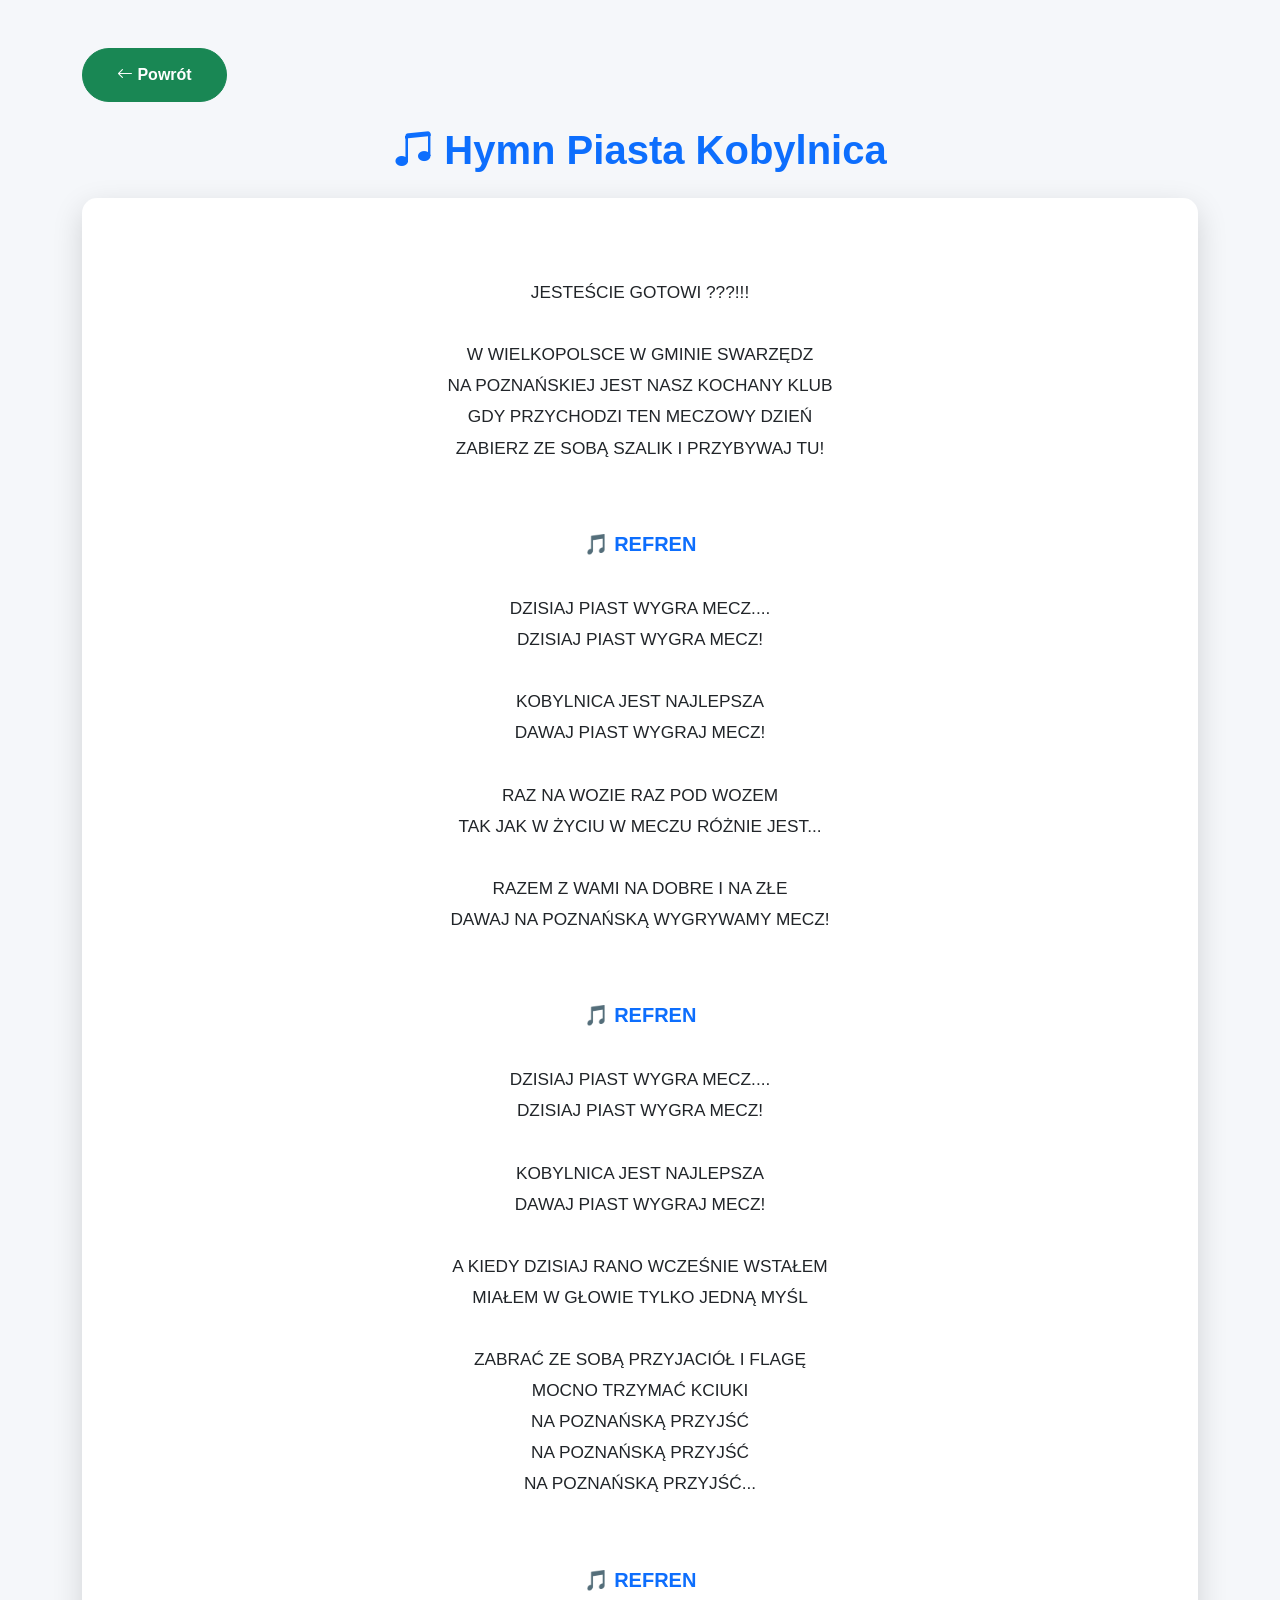
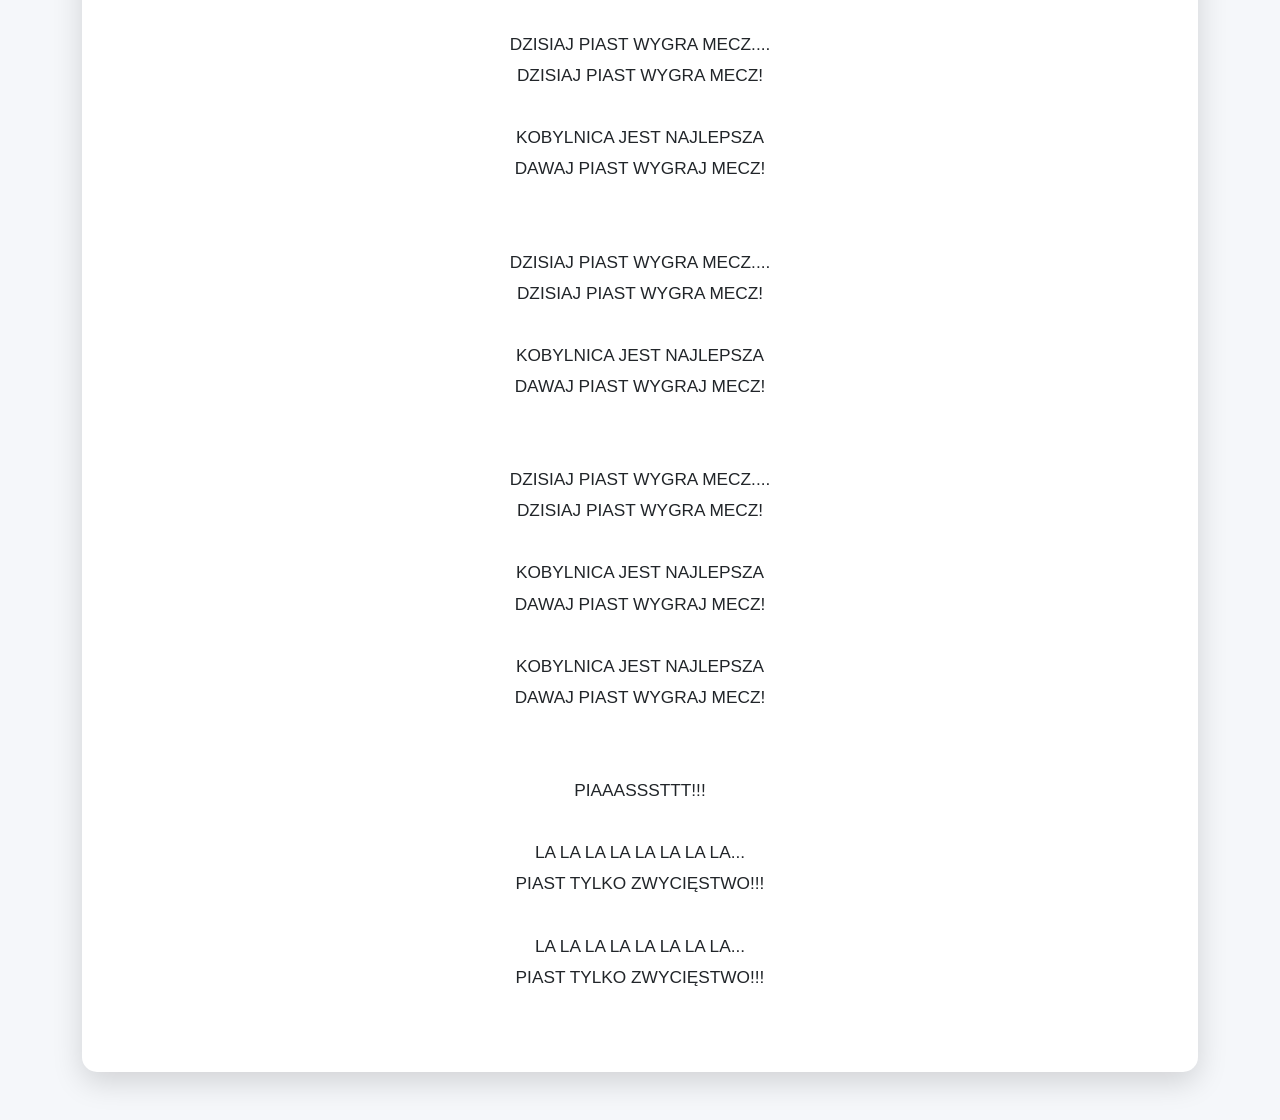
==== hymn.html @ a8ccc561 "Add files via upload" ====
<!DOCTYPE html>
<html lang="pl">
<head>

<meta charset="UTF-8">
<meta name="viewport" content="width=device-width, initial-scale=1">

<title>Hymn Piasta Kobylnica</title>

<link href="https://cdn.jsdelivr.net/npm/bootstrap@5.3.3/dist/css/bootstrap.min.css" rel="stylesheet">
<link href="https://cdn.jsdelivr.net/npm/bootstrap-icons@1.11.3/font/bootstrap-icons.css" rel="stylesheet">
<link rel="stylesheet" href="css/styles.css">

<style>
body{
    background:#f5f7fa;
}

.card{
    border:none;
    border-radius:15px;
    box-shadow:0 10px 30px rgba(0,0,0,.15);
}

pre{
    white-space:pre-wrap;
    font-family:inherit;
    font-size:1.08rem;
    line-height:1.8;
    text-align:center;
    margin:0;
}

.refren{
    color:#0d6efd;
    font-weight:bold;
    font-size:1.25rem;
}

h1{
    color:#0d6efd;
    font-weight:bold;
}
</style>

</head>

<body>

<div class="container py-5">

    <a href="dzien_meczowy.html" class="btn btn-success mb-4">
        <i class="bi bi-arrow-left"></i>
        Powrót
    </a>

    <h1 class="text-center mb-4">
        <i class="bi bi-music-note-beamed"></i>
        Hymn Piasta Kobylnica
    </h1>

    <div class="card p-5">

<pre>

JESTEŚCIE GOTOWI ???!!!

W WIELKOPOLSCE W GMINIE SWARZĘDZ
NA POZNAŃSKIEJ JEST NASZ KOCHANY KLUB
GDY PRZYCHODZI TEN MECZOWY DZIEŃ
ZABIERZ ZE SOBĄ SZALIK I PRZYBYWAJ TU!


<span class="refren">🎵 REFREN</span>

DZISIAJ PIAST WYGRA MECZ....
DZISIAJ PIAST WYGRA MECZ!

KOBYLNICA JEST NAJLEPSZA
DAWAJ PIAST WYGRAJ MECZ!

RAZ NA WOZIE RAZ POD WOZEM
TAK JAK W ŻYCIU W MECZU RÓŻNIE JEST...

RAZEM Z WAMI NA DOBRE I NA ZŁE
DAWAJ NA POZNAŃSKĄ WYGRYWAMY MECZ!


<span class="refren">🎵 REFREN</span>

DZISIAJ PIAST WYGRA MECZ....
DZISIAJ PIAST WYGRA MECZ!

KOBYLNICA JEST NAJLEPSZA
DAWAJ PIAST WYGRAJ MECZ!

A KIEDY DZISIAJ RANO WCZEŚNIE WSTAŁEM
MIAŁEM W GŁOWIE TYLKO JEDNĄ MYŚL

ZABRAĆ ZE SOBĄ PRZYJACIÓŁ I FLAGĘ
MOCNO TRZYMAĆ KCIUKI
NA POZNAŃSKĄ PRZYJŚĆ
NA POZNAŃSKĄ PRZYJŚĆ
NA POZNAŃSKĄ PRZYJŚĆ...


<span class="refren">🎵 REFREN</span>

DZISIAJ PIAST WYGRA MECZ....
DZISIAJ PIAST WYGRA MECZ!

KOBYLNICA JEST NAJLEPSZA
DAWAJ PIAST WYGRAJ MECZ!


DZISIAJ PIAST WYGRA MECZ....
DZISIAJ PIAST WYGRA MECZ!

KOBYLNICA JEST NAJLEPSZA
DAWAJ PIAST WYGRAJ MECZ!


DZISIAJ PIAST WYGRA MECZ....
DZISIAJ PIAST WYGRA MECZ!

KOBYLNICA JEST NAJLEPSZA
DAWAJ PIAST WYGRAJ MECZ!

KOBYLNICA JEST NAJLEPSZA
DAWAJ PIAST WYGRAJ MECZ!


PIAAASSSTTT!!!

LA LA LA LA LA LA LA LA...
PIAST TYLKO ZWYCIĘSTWO!!!

LA LA LA LA LA LA LA LA...
PIAST TYLKO ZWYCIĘSTWO!!!

</pre>

    </div>

</div>

</body>
</html>
---- css/styles.css ----
/* ===================================
   PIAST KOBYLNICA
   styles.css
=================================== */

:root{

    --primary:#0d6efd;
    --primary-dark:#084298;
    --light:#f8f9fa;
    --dark:#212529;
    --gray:#6c757d;
    --white:#ffffff;

}

*{
    margin:0;
    padding:0;
    box-sizing:border-box;
}

html{
    scroll-behavior:smooth;
}

body{

    font-family:'Plus Jakarta Sans',sans-serif;
    background:#fff;
    color:var(--dark);
    overflow-x:hidden;

}

a{
    text-decoration:none;
}

img{
    max-width:100%;
    display:block;
}

/* ===================================
   NAVBAR
=================================== */
.navbar-actions{
    display:flex;
    align-items:center;
    gap:10px;
}

.nav-action{
    display:flex;
    align-items:center;
    justify-content:center;
    gap:6px;

    min-width:92px;
    height:40px;

    padding:0 16px;

    border:1.5px solid #222;
    border-radius:999px;

    background:#fff;
    color:#222;

    font-size:15px;
    font-weight:600;

    text-decoration:none;

    transition:.25s;
    cursor:pointer;
}

.nav-action i{
    font-size:16px;
}
/* ===== MENU ===== */

.navbar-brand{
    display:flex;
    align-items:center;
    gap:10px;
}

.navbar-brand img{
    width:48px;
    height:48px;
}

.navbar-brand span{
    font-weight:700;
}

.navbar-tools{
    display:flex;
    align-items:center;
    gap:12px;
    margin-left:auto;
    margin-right:20px;
}

.tool-btn{
    width:46px;
    height:46px;

    display:flex;
    justify-content:center;
    align-items:center;

    border:none;
    border-radius:50%;

    background:transparent;
    color:#222;

    text-decoration:none;
    cursor:pointer;

    transition:.25s;
}

.tool-btn i{
    font-size:26px;
}

.tool-btn:hover{
    background:#f3f3f3;
}

.tool-btn.playing{
    color:#198754;
}

/* TELEFON */

@media (max-width:991px){

    .navbar-brand span{
        display:none;
    }

    .navbar-brand img{
        width:44px;
        height:44px;
    }

    /* ikony idealnie na środku */
    .navbar-tools{

        position:absolute;

        left:50%;
        transform:translateX(-50%);

        margin:0;
        gap:14px;

    }

    .tool-btn{

        width:44px;
        height:44px;

    }

    .tool-btn i{
        font-size:24px;
    }

}
.nav-action:hover{
    background:#f5f5f5;
    color:#222;
}

/* gdy gra hymn */

.nav-action.playing{
    background:#198754;
    border-color:#198754;
    color:#fff;
}

.nav-action.playing i{
    color:#fff;
}

.navbar{

    background:#fff;
    padding:18px 0;
    transition:.3s;
    box-shadow:0 3px 20px rgba(0,0,0,.05);

}

.navbar-brand{

    display:flex;
    align-items:center;
    gap:12px;

    font-weight:800;
    color:var(--dark);
    font-size:1.25rem;

}

.navbar-brand img{

    width:55px;

}

.nav-link{

    color:var(--dark);
    font-weight:600;
    margin-left:18px;
    transition:.3s;

}

.nav-link:hover{

    color:var(--primary);

}

.nav-link.active{

    color:var(--primary);

}

.navbar-toggler{

    border:none;

}

.navbar-toggler:focus{

    box-shadow:none;

}

/* ===================================
   HERO
=================================== */

.hero{

    min-height:100vh;

    display:flex;

    align-items:center;

    padding-top:120px;

    background:

        radial-gradient(circle at top right,#dbeafe 0%,transparent 40%),

        radial-gradient(circle at bottom left,#bfdbfe 0%,transparent 35%),

        #ffffff;

}

.hero-badge{

    display:inline-block;

    background:#e7f1ff;

    color:var(--primary);

    padding:8px 18px;

    border-radius:40px;

    font-size:.85rem;

    font-weight:700;

    margin-bottom:22px;

}

.hero h1{

    font-size:4rem;

    font-weight:900;

    line-height:1.05;

    margin-bottom:20px;

}

.hero p{

    font-size:1.15rem;

    color:var(--gray);

    max-width:520px;

    margin-bottom:35px;

}

.hero-buttons{

    display:flex;

    gap:18px;

    flex-wrap:wrap;

}

.btn{

    border-radius:50px;

    padding:14px 34px;

    font-weight:700;

    transition:.3s;

}

.btn-primary{

    background:var(--primary);

    border:none;

}

.btn-primary:hover{

    background:var(--primary-dark);

    transform:translateY(-2px);

}

.btn-outline-primary{

    border:2px solid var(--primary);

    color:var(--primary);

}

.btn-outline-primary:hover{

    background:var(--primary);

    color:#fff;

}

.hero-logo{

    width:420px;

    margin:auto;

    animation:float 5s ease-in-out infinite;

    filter:drop-shadow(0 20px 35px rgba(0,0,0,.15));

}

@keyframes float{

    0%{
        transform:translateY(0px);
    }

    50%{
        transform:translateY(-15px);
    }

    100%{
        transform:translateY(0px);
    }

}

/* ===================================
   WSPÓLNE SEKCJE
=================================== */

section{

    padding:100px 0;

}

.section-title{

    text-align:center;

    margin-bottom:60px;

}

.section-title span{

    color:var(--primary);

    font-weight:700;

    letter-spacing:2px;

    font-size:.9rem;

}

.section-title h2{

    font-size:2.6rem;

    font-weight:800;

    margin:15px 0;

}

.section-title p{

    max-width:760px;

    margin:auto;

    color:var(--gray);

    line-height:1.8;

}
/* ===================================
   O KLUBIE
=================================== */

.about{
    background:#f8fbff;
}

.feature-box{

    background:#fff;

    padding:40px 30px;

    border-radius:20px;

    text-align:center;

    transition:.35s;

    height:100%;

    box-shadow:0 10px 30px rgba(0,0,0,.05);

}

.feature-box:hover{

    transform:translateY(-10px);

    box-shadow:0 20px 45px rgba(13,110,253,.18);

}

.feature-box i{

    font-size:3rem;

    color:var(--primary);

    margin-bottom:20px;

}

.feature-box h3{

    font-size:1.5rem;

    font-weight:800;

    margin-bottom:15px;

}

.feature-box p{

    color:var(--gray);

    line-height:1.8;

}


/* ===================================
   AKTUALNOŚCI
=================================== */

.news{

    background:#ffffff;

}

.news-card{

    background:#fff;

    border-radius:20px;

    overflow:hidden;

    box-shadow:0 10px 30px rgba(0,0,0,.08);

    transition:.35s;

    height:100%;

}

.news-card:hover{

    transform:translateY(-10px);

    box-shadow:0 20px 50px rgba(0,0,0,.12);

}

.news-card img{

    width:100%;

    height:230px;

    object-fit:cover;

}

.news-content{

    padding:28px;

}

.news-content small{

    color:var(--primary);

    font-weight:700;

    display:block;

    margin-bottom:10px;

}

.news-content h3{

    font-size:1.35rem;

    font-weight:800;

    margin-bottom:15px;

    line-height:1.3;

}

.news-content p{

    color:var(--gray);

    line-height:1.8;

    margin-bottom:20px;

}

.news-content a{

    color:var(--primary);

    font-weight:700;

    transition:.3s;

}

.news-content a:hover{

    color:var(--primary-dark);

}


/* ===================================
   EFEKTY
=================================== */

.feature-box,
.news-card{

    animation:fadeUp .8s ease;

}

@keyframes fadeUp{

    from{

        opacity:0;

        transform:translateY(40px);

    }

    to{

        opacity:1;

        transform:translateY(0);

    }

}
/* ===================================
   SPONSORZY
=================================== */

.partners{

    background:#f8fbff;

}

.logo-slider{

    overflow:hidden;
    position:relative;
    width:100%;
    margin-top:40px;

}

.logo-track{

    display:flex;
    align-items:center;
    width:max-content;

    animation:scrollLogos 30s linear infinite;

}

.logo-track img{

    width:170px;
    height:90px;
    object-fit:contain;

    margin:0 45px;

    filter:grayscale(100%);
    opacity:.7;

    transition:.3s;

}

.logo-track img:hover{

    filter:none;
    opacity:1;
    transform:scale(1.08);

}

@keyframes scrollLogos{

    from{

        transform:translateX(0);

    }

    to{

        transform:translateX(-50%);

    }

}

.partner-logo:hover{

    filter:grayscale(0);

    opacity:1;

    transform:scale(1.08);

}

/* ===================================
   FOOTER
=================================== */

footer{

    background:#0f172a;

    color:#fff;

    padding:70px 0 25px;

}

footer h4{

    font-size:1.6rem;

    font-weight:800;

    margin-bottom:15px;

}

footer p{

    color:#cbd5e1;

    line-height:1.8;

}

footer a{

    width:46px;

    height:46px;

    display:inline-flex;

    align-items:center;

    justify-content:center;

    margin-left:12px;

    border-radius:50%;

    background:rgba(255,255,255,.08);

    color:#fff;

    font-size:1.2rem;

    transition:.3s;

}

footer a:hover{

    background:var(--primary);

    color:#fff;

    transform:translateY(-4px);

}

footer hr{

    margin:40px 0 20px;

    border-color:rgba(255,255,255,.15);

}

.copyright{

    text-align:center;

    color:#94a3b8;

    margin:0;

    font-size:.95rem;

}

/* ===================================
   SCROLLBAR
=================================== */

::-webkit-scrollbar{

    width:10px;

}

::-webkit-scrollbar-track{

    background:#edf2f7;

}

::-webkit-scrollbar-thumb{

    background:var(--primary);

    border-radius:20px;

}

::-webkit-scrollbar-thumb:hover{

    background:var(--primary-dark);

}

/* ===================================
   RESPONSYWNOŚĆ
=================================== */

@media (max-width:991px){

    .navbar{

        padding:15px 0;

    }

    .navbar-collapse{

        margin-top:15px;

        background:#fff;

        padding:20px;

        border-radius:15px;

        box-shadow:0 15px 35px rgba(0,0,0,.08);

    }

    .nav-link{

        margin:10px 0;

    }

    .hero{

        text-align:center;

        padding-top:150px;

    }

    .hero h1{

        font-size:3rem;

    }

    .hero p{

        margin:auto auto 35px;

    }

    .hero-buttons{

        justify-content:center;

    }

    .hero-logo{

        width:280px;

        margin-top:60px;

    }

}

@media (max-width:768px){

    section{

        padding:70px 0;

    }

    .section-title h2{

        font-size:2rem;

    }

    .hero h1{

        font-size:2.4rem;

    }

    .hero p{

        font-size:1rem;

    }

    .btn{

        width:100%;

    }

    .hero-buttons{

        flex-direction:column;

    }

    .news-card img{

        height:210px;

    }

    footer{

        text-align:center;

    }

    footer .text-lg-end{

        margin-top:30px;

        text-align:center !important;

    }

    footer a{

        margin:0 6px;

    }

}

@media (max-width:576px){

    .navbar-brand span{
        display:none;
    }

    .hero{
        min-height:auto;
        padding-top:120px;
        padding-bottom:60px;
        overflow:hidden;
    }

    .hero-logo{
        width:190px;
        margin-top:35px;
        margin-bottom:10px;
    }

    .hero-badge{
        font-size:.75rem;
    }

    .hero h1{
        font-size:2.7rem;
        line-height:1.05;
    }

    .hero p{
        font-size:1rem;
        margin-bottom:25px;
    }

    .hero-buttons{
        display:flex;
        flex-direction:column;
        align-items:center;
        gap:15px;
    }

    .btn{
        width:85%;
        max-width:320px;
        padding:12px 24px;
    }

    .section-title h2{
        font-size:1.7rem;
    }

    .about{
        position:relative;
        z-index:2;
        background:#f8fbff;
    }

}
.matchday-card{

    padding:90px 0;

    background:linear-gradient(135deg,#0d6efd,#084298);

    color:#fff;

}

.matchday-header{

    text-align:center;

    margin-bottom:60px;

}

.matchday-header span{

    display:inline-block;

    padding:8px 20px;

    border-radius:40px;

    background:rgba(255,255,255,.15);

    font-weight:700;

    letter-spacing:2px;

}

.matchday-header h2{

    margin-top:20px;

    font-size:44px;

    font-weight:900;

}

.matchday-box{

    display:flex;

    justify-content:center;

    align-items:center;

    gap:80px;

    background:rgba(255,255,255,.08);

    border-radius:30px;

    padding:50px;

    backdrop-filter:blur(10px);

}

.team-card{

    text-align:center;

    width:250px;

}

.team-card img{

    width:130px;

    margin:auto;

    transition:.3s;

}

.team-card img:hover{

    transform:scale(1.08);

}

.team-card h3{

    margin-top:25px;

    font-size:28px;

    font-weight:800;

}

.match-center{

    text-align:center;

}

.vs-circle{

    width:120px;

    height:120px;

    margin:auto;

    border-radius:50%;

    background:#fff;

    color:#0d6efd;

    display:flex;

    justify-content:center;

    align-items:center;

    font-size:48px;

    font-weight:900;

    box-shadow:0 15px 35px rgba(0,0,0,.25);

}

.match-date{

    margin-top:25px;

    font-size:22px;

    font-weight:700;

}

.match-hour{

    font-size:18px;

    opacity:.9;

}

.stadium{

    text-align:center;

    margin-top:35px;

    font-size:22px;

    font-weight:700;

}

.match-buttons{

    display:flex;

    justify-content:center;

    gap:20px;

    margin-top:40px;

}

@media(max-width:991px){

    .matchday-box{

        gap:40px;

    }

}

@media(max-width:768px){

    .matchday-box{

        flex-direction:column;

        padding:40px 20px;

    }

    .team-card{

        width:100%;

    }

    .team-card img{

        width:100px;

    }

    .team-card h3{

        font-size:24px;

    }

    .vs-circle{

        width:90px;

        height:90px;

        font-size:36px;

    }

    .match-buttons{

        flex-direction:column;

        align-items:center;

    }

    .match-buttons .btn{

        width:240px;

    }
@media (max-width:991px){

    .navbar-actions{
        margin-right:12px;
    }

    .nav-action{

        min-width:84px;
        height:38px;
        padding:0 14px;
        font-size:14px;

    }

}
@media (max-width: 991px){

    .nav-action{
        width:42px;
        min-width:42px;
        height:42px;
        padding:0;
        border-radius:50%;
    }

    .nav-action span{
        display:none;
    }

    .nav-action i{
        margin:0;
        font-size:18px;
    }

    .navbar-actions{
        gap:8px;
        margin-left:auto;
    }

}
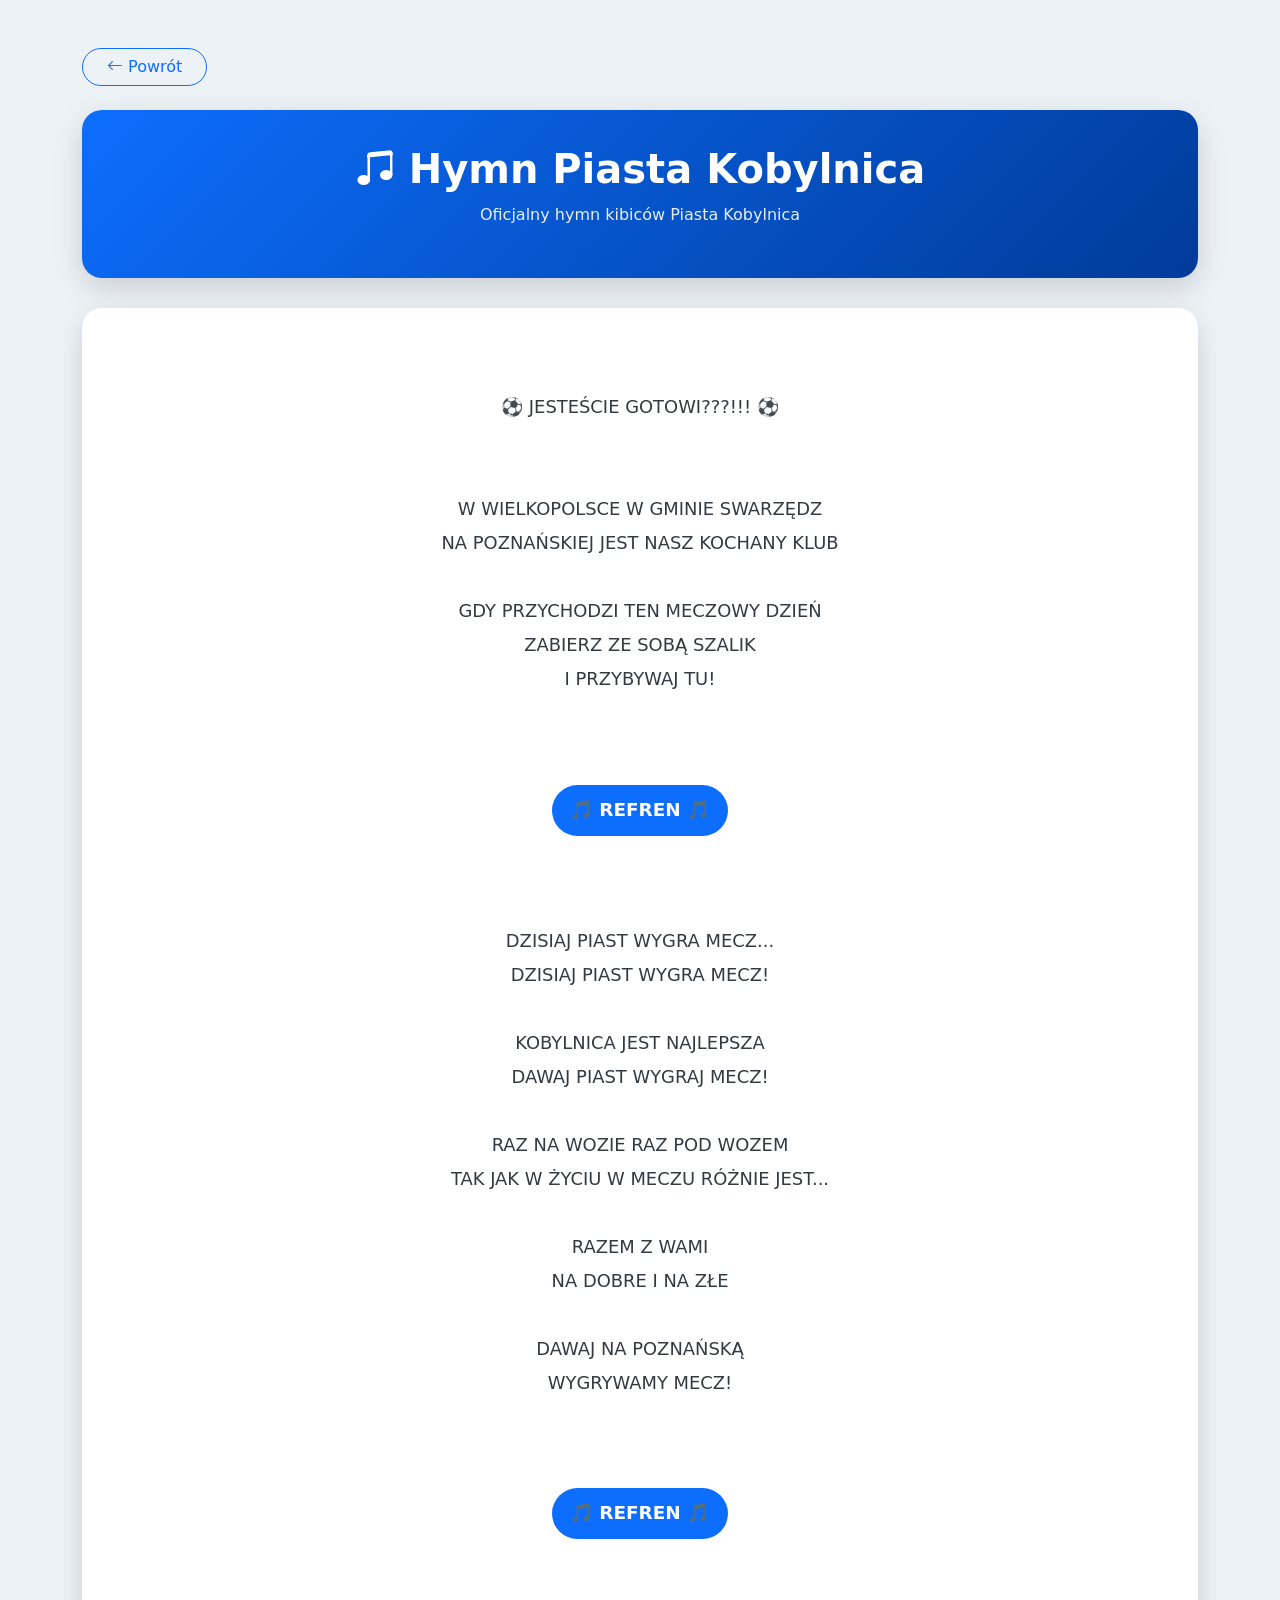
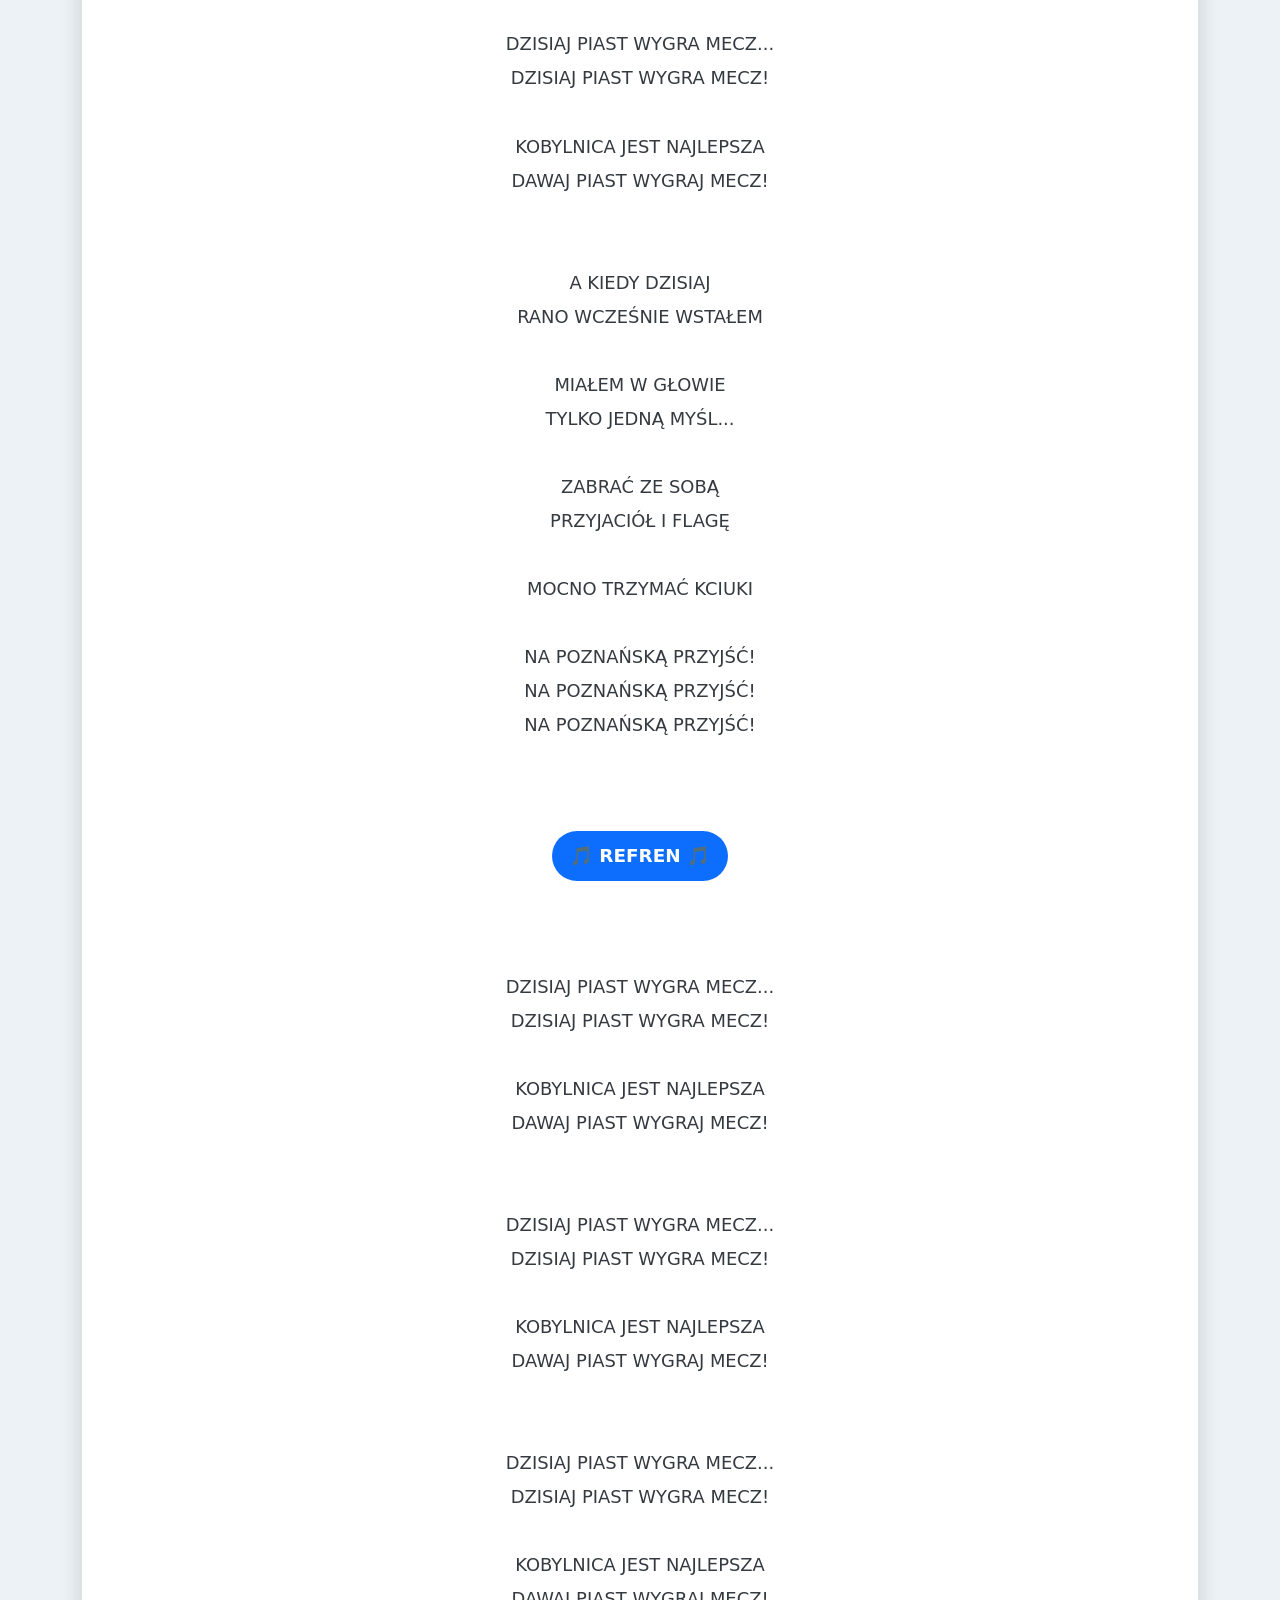
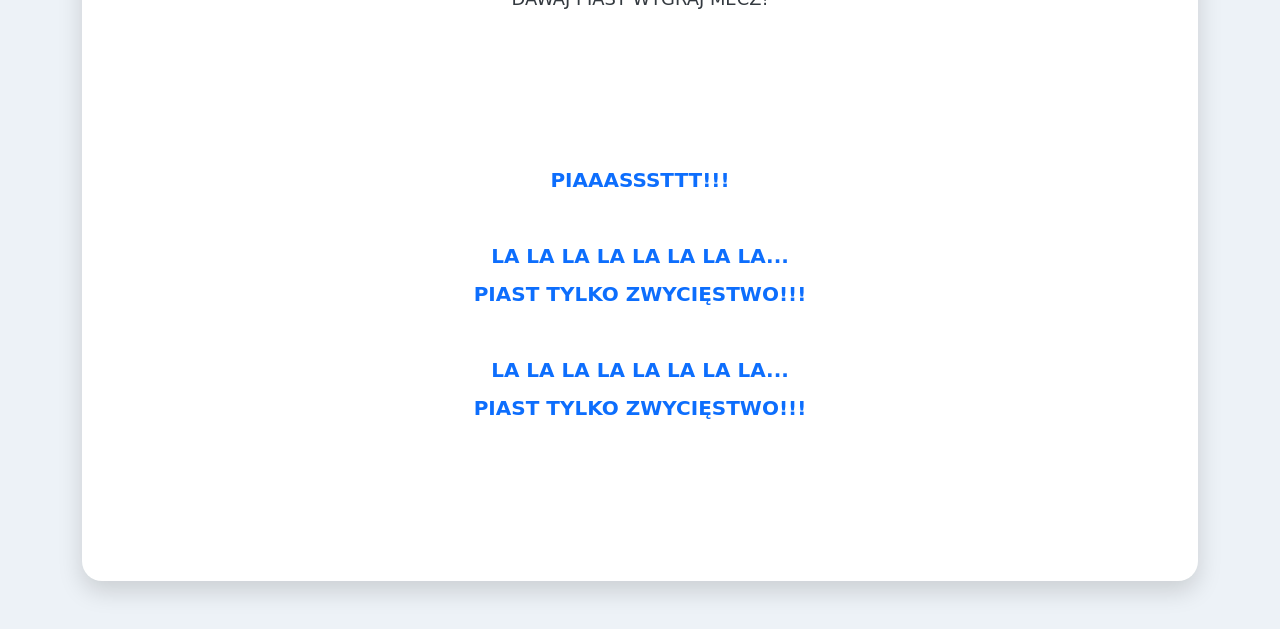
==== commit 423ecd70: "Add files via upload" ====
--- a/hymn.html
+++ b/hymn.html
@@ -9,38 +9,76 @@
 
 <link href="https://cdn.jsdelivr.net/npm/bootstrap@5.3.3/dist/css/bootstrap.min.css" rel="stylesheet">
 <link href="https://cdn.jsdelivr.net/npm/bootstrap-icons@1.11.3/font/bootstrap-icons.css" rel="stylesheet">
-<link rel="stylesheet" href="css/styles.css">
 
 <style>
+
 body{
-    background:#f5f7fa;
-}
+    background:#edf2f7;
+}
+
+/* Nagłówek */
+
+.header{
+    background:linear-gradient(135deg,#0d6efd,#003b99);
+    color:#fff;
+    border-radius:20px;
+    padding:35px;
+    text-align:center;
+    margin-bottom:30px;
+    box-shadow:0 10px 30px rgba(0,0,0,.15);
+}
+
+.header h1{
+    margin:0;
+    font-weight:700;
+}
+
+.header p{
+    margin-top:10px;
+    opacity:.9;
+}
+
+/* Karta */
 
 .card{
     border:none;
-    border-radius:15px;
-    box-shadow:0 10px 30px rgba(0,0,0,.15);
-}
+    border-radius:20px;
+    box-shadow:0 10px 25px rgba(0,0,0,.15);
+}
+
+/* Tekst hymnu */
 
 pre{
     white-space:pre-wrap;
     font-family:inherit;
-    font-size:1.08rem;
-    line-height:1.8;
+    font-size:1.12rem;
+    line-height:1.9;
     text-align:center;
     margin:0;
-}
+    color:#343a40;
+}
+
+/* Refren */
 
 .refren{
+    display:inline-block;
+    margin:20px 0;
+    padding:8px 18px;
+    background:#0d6efd;
+    color:white;
+    border-radius:30px;
+    font-size:1.15rem;
+    font-weight:bold;
+}
+
+/* Ostatnie okrzyki */
+
+.kibice{
     color:#0d6efd;
     font-weight:bold;
     font-size:1.25rem;
 }
 
-h1{
-    color:#0d6efd;
-    font-weight:bold;
-}
 </style>
 
 </head>
@@ -49,31 +87,49 @@
 
 <div class="container py-5">
 
-    <a href="dzien_meczowy.html" class="btn btn-success mb-4">
+    <!-- Powrót -->
+
+    <a href="index.html" class="btn btn-outline-primary rounded-pill px-4 mb-4">
         <i class="bi bi-arrow-left"></i>
         Powrót
     </a>
 
-    <h1 class="text-center mb-4">
-        <i class="bi bi-music-note-beamed"></i>
-        Hymn Piasta Kobylnica
-    </h1>
+    <!-- Nagłówek -->
+
+    <div class="header">
+
+        <h1>
+            <i class="bi bi-music-note-beamed"></i>
+            Hymn Piasta Kobylnica
+        </h1>
+
+        <p>
+            Oficjalny hymn kibiców Piasta Kobylnica
+        </p>
+
+    </div>
+
+    <!-- Treść -->
 
     <div class="card p-5">
 
 <pre>
 
-JESTEŚCIE GOTOWI ???!!!
+⚽ JESTEŚCIE GOTOWI???!!! ⚽
+
 
 W WIELKOPOLSCE W GMINIE SWARZĘDZ
 NA POZNAŃSKIEJ JEST NASZ KOCHANY KLUB
+
 GDY PRZYCHODZI TEN MECZOWY DZIEŃ
-ZABIERZ ZE SOBĄ SZALIK I PRZYBYWAJ TU!
-
-
-<span class="refren">🎵 REFREN</span>
-
-DZISIAJ PIAST WYGRA MECZ....
+ZABIERZ ZE SOBĄ SZALIK
+I PRZYBYWAJ TU!
+
+
+<span class="refren">🎵 REFREN 🎵</span>
+
+
+DZISIAJ PIAST WYGRA MECZ...
 DZISIAJ PIAST WYGRA MECZ!
 
 KOBYLNICA JEST NAJLEPSZA
@@ -82,53 +138,64 @@
 RAZ NA WOZIE RAZ POD WOZEM
 TAK JAK W ŻYCIU W MECZU RÓŻNIE JEST...
 
-RAZEM Z WAMI NA DOBRE I NA ZŁE
-DAWAJ NA POZNAŃSKĄ WYGRYWAMY MECZ!
-
-
-<span class="refren">🎵 REFREN</span>
-
-DZISIAJ PIAST WYGRA MECZ....
-DZISIAJ PIAST WYGRA MECZ!
-
-KOBYLNICA JEST NAJLEPSZA
-DAWAJ PIAST WYGRAJ MECZ!
-
-A KIEDY DZISIAJ RANO WCZEŚNIE WSTAŁEM
-MIAŁEM W GŁOWIE TYLKO JEDNĄ MYŚL
-
-ZABRAĆ ZE SOBĄ PRZYJACIÓŁ I FLAGĘ
+RAZEM Z WAMI
+NA DOBRE I NA ZŁE
+
+DAWAJ NA POZNAŃSKĄ
+WYGRYWAMY MECZ!
+
+
+<span class="refren">🎵 REFREN 🎵</span>
+
+
+DZISIAJ PIAST WYGRA MECZ...
+DZISIAJ PIAST WYGRA MECZ!
+
+KOBYLNICA JEST NAJLEPSZA
+DAWAJ PIAST WYGRAJ MECZ!
+
+
+A KIEDY DZISIAJ
+RANO WCZEŚNIE WSTAŁEM
+
+MIAŁEM W GŁOWIE
+TYLKO JEDNĄ MYŚL...
+
+ZABRAĆ ZE SOBĄ
+PRZYJACIÓŁ I FLAGĘ
+
 MOCNO TRZYMAĆ KCIUKI
-NA POZNAŃSKĄ PRZYJŚĆ
-NA POZNAŃSKĄ PRZYJŚĆ
-NA POZNAŃSKĄ PRZYJŚĆ...
-
-
-<span class="refren">🎵 REFREN</span>
-
-DZISIAJ PIAST WYGRA MECZ....
-DZISIAJ PIAST WYGRA MECZ!
-
-KOBYLNICA JEST NAJLEPSZA
-DAWAJ PIAST WYGRAJ MECZ!
-
-
-DZISIAJ PIAST WYGRA MECZ....
-DZISIAJ PIAST WYGRA MECZ!
-
-KOBYLNICA JEST NAJLEPSZA
-DAWAJ PIAST WYGRAJ MECZ!
-
-
-DZISIAJ PIAST WYGRA MECZ....
-DZISIAJ PIAST WYGRA MECZ!
-
-KOBYLNICA JEST NAJLEPSZA
-DAWAJ PIAST WYGRAJ MECZ!
-
-KOBYLNICA JEST NAJLEPSZA
-DAWAJ PIAST WYGRAJ MECZ!
-
+
+NA POZNAŃSKĄ PRZYJŚĆ!
+NA POZNAŃSKĄ PRZYJŚĆ!
+NA POZNAŃSKĄ PRZYJŚĆ!
+
+
+<span class="refren">🎵 REFREN 🎵</span>
+
+
+DZISIAJ PIAST WYGRA MECZ...
+DZISIAJ PIAST WYGRA MECZ!
+
+KOBYLNICA JEST NAJLEPSZA
+DAWAJ PIAST WYGRAJ MECZ!
+
+
+DZISIAJ PIAST WYGRA MECZ...
+DZISIAJ PIAST WYGRA MECZ!
+
+KOBYLNICA JEST NAJLEPSZA
+DAWAJ PIAST WYGRAJ MECZ!
+
+
+DZISIAJ PIAST WYGRA MECZ...
+DZISIAJ PIAST WYGRA MECZ!
+
+KOBYLNICA JEST NAJLEPSZA
+DAWAJ PIAST WYGRAJ MECZ!
+
+
+<span class="kibice">
 
 PIAAASSSTTT!!!
 
@@ -138,6 +205,8 @@
 LA LA LA LA LA LA LA LA...
 PIAST TYLKO ZWYCIĘSTWO!!!
 
+</span>
+
 </pre>
 
     </div>
